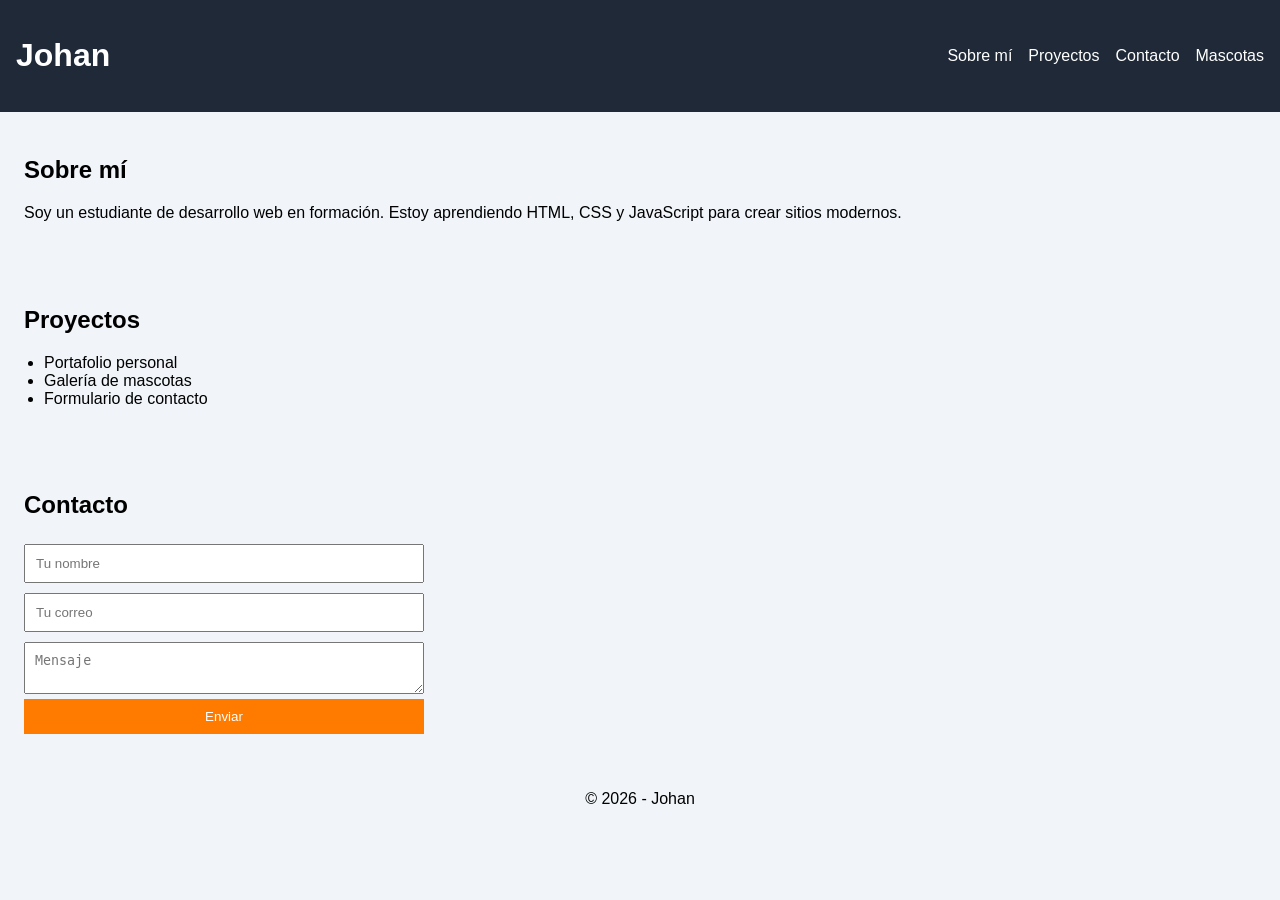
==== index.html @ a1657f6e "Add files via upload historia de usuario" ====
<!doctype html>
<html lang="es">
  <head>
    <meta charset="UTF-8" />
    <meta name="viewport" content="width=device-width, initial-scale=1.0" />
    <title>Portafolio</title>
    <link rel="stylesheet" href="styles.css" />
  </head>

  <body>
    <header class="header">
      <h1>Johan</h1>

      <nav>
        <ul>
          <li><a href="#sobre-mi">Sobre mí</a></li>
          <li><a href="#proyectos">Proyectos</a></li>
          <li><a href="#contacto">Contacto</a></li>
          <li><a href="mascotas.html">Mascotas</a></li>
        </ul>
      </nav>
    </header>

    <section id="sobre-mi">
      <h2>Sobre mí</h2>
      <p>
        Soy un estudiante de desarrollo web en formación. Estoy aprendiendo
        HTML, CSS y JavaScript para crear sitios modernos.
      </p>
    </section>

    <section id="proyectos">
      <h2>Proyectos</h2>

      <ul>
        <li>Portafolio personal</li>
        <li>Galería de mascotas</li>
        <li>Formulario de contacto</li>
      </ul>
    </section>

    <section id="contacto">
      <h2>Contacto</h2>

      <form>
        <input type="text" placeholder="Tu nombre" />
        <input type="email" placeholder="Tu correo" />
        <textarea placeholder="Mensaje"></textarea>
        <button type="button">Enviar</button>
      </form>
    </section>

    <footer>
      <p>© 2026 - Johan</p>
    </footer>
  </body>
</html>
---- styles.css ----
:root {
    --color-principal: #1f2937;
    --color-secundario: #ff7b00;
    --color-fondo: #f1f5f9;
    --fuente: Arial, sans-serif;
}

body {
    margin: 0;
    font-family: var(--fuente);
    background: var(--color-fondo);
}

/* HEADER */
.header {
    display: flex;
    justify-content: space-between;
    align-items: center;
    background: var(--color-principal);
    color: white;
    padding: 1rem;
}

/* NAV */
nav ul {
    display: flex;
    gap: 1rem;
    list-style: none;
    margin: 0;
    padding: 0;
}

nav a {
    color: white;
    text-decoration: none;
}

nav a:hover {
    color: var(--color-secundario);
}

/* SECCIONES */
section {
    padding: 1.5rem;
}

/* PROYECTOS */
ul {
    padding-left: 20px;
}

/* FORM */
form {
    display: flex;
    flex-direction: column;
    max-width: 400px;
}

input, textarea {
    margin: 5px 0;
    padding: 10px;
}

/* BOTÓN */
button {
    background: var(--color-secundario);
    color: white;
    border: none;
    padding: 10px;
    cursor: pointer;
}

button:hover {
    background: #ff5e00;
}

/* GALERÍA */
.galeria {
    display: grid;
    grid-template-columns: repeat(3, 1fr);
    gap: 1rem;
}

/* CARDS */
.card {
    background: white;
    padding: 1rem;
    border-radius: 10px;
    text-align: center;
    box-shadow: 0 4px 10px rgba(0,0,0,0.1);
}

.card img {
    width: 100%;
    height: 250px;
    object-fit: cover;
    border-radius: 10px;
}

/* FOOTER */
footer {
    text-align: center;
    padding: 1rem;
}

/* HOVER LINKS */
a:hover {
    color: var(--color-secundario);
}

/* RESPONSIVE */
@media (max-width: 600px) {
    nav ul {
        flex-direction: column;
        align-items: center;
    }

    .galeria {
        grid-template-columns: repeat(2, 1fr);
    }
}

@media (min-width: 601px) and (max-width: 1024px) {
    .galeria {
        grid-template-columns: repeat(3, 1fr);
    }
}
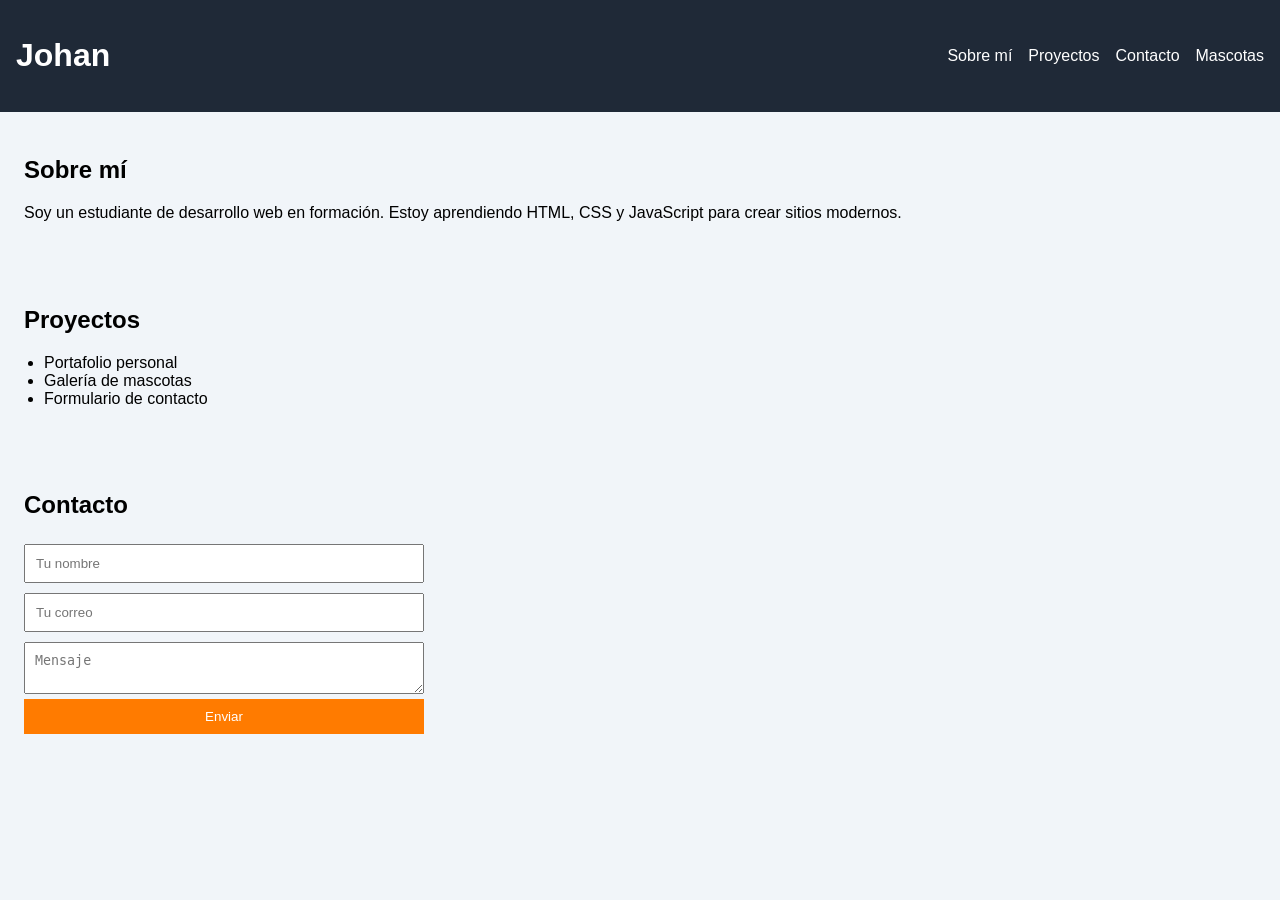
==== commit 1e6ab3ae: "Update index.html" ====
--- a/index.html
+++ b/index.html
@@ -50,8 +50,6 @@
       </form>
     </section>
 
-    <footer>
-      <p>© 2026 - Johan</p>
-    </footer>
+   
   </body>
 </html>
